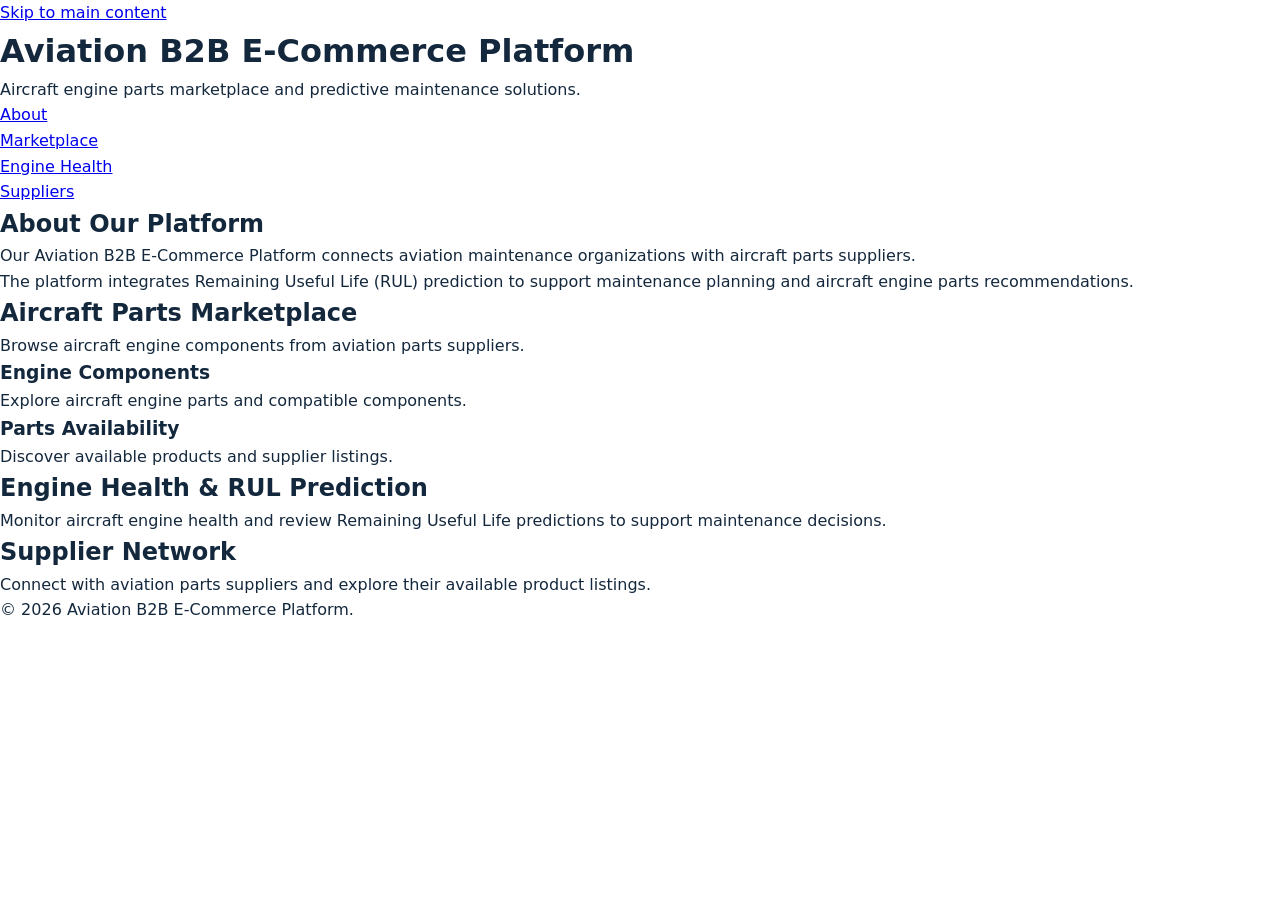
==== Excercise_2/index.html @ 1b57ef8e "feat(html): initialize exercise 2" ====
<!DOCTYPE html>
<html lang="en">
<head>
    <meta charset="UTF-8">
    <meta name="viewport" content="width=device-width, initial-scale=1.0">
    <title>Aviation B2B E-Commerce Platform</title>
    <link rel="stylesheet" href="./style.css">
</head>

<body>
    <!-- ATOMIC MILESTONE T-01: No div tags allowed -->
    <!-- Accessibility: Skip Link -->
    <a href="#main-content" class="skip-link">
        Skip to main content
    </a>
    <!-- Website Header -->
    <header role="banner">
        <h1>Aviation B2B E-Commerce Platform</h1>
        <p>
            Aircraft engine parts marketplace and
            predictive maintenance solutions.
        </p>
    </header>

    <!-- Primary Navigation -->
    <nav role="navigation" aria-label="Primary">
        <ul>
            <li>
                <a href="#about">About</a>
            </li>
            <li>
                <a href="#marketplace">Marketplace</a>
            </li>
            <li>
                <a href="#engine-health">Engine Health</a>
            </li>
            <li>
                <a href="#suppliers">Suppliers</a>
            </li>
        </ul>
    </nav>

    <!-- Main Content -->
    <main id="main-content" role="main">

        <!-- About Section -->
        <section id="about" aria-labelledby="about-heading">
            <h2 id="about-heading">About Our Platform</h2>

            <p>
                Our Aviation B2B E-Commerce Platform connects
                aviation maintenance organizations with
                aircraft parts suppliers.
            </p>

            <p>
                The platform integrates Remaining Useful Life
                (RUL) prediction to support maintenance planning
                and aircraft engine parts recommendations.
            </p>
        </section>

        <!-- Marketplace Section -->
        <section id="marketplace"
                 aria-labelledby="marketplace-heading">

            <h2 id="marketplace-heading">
                Aircraft Parts Marketplace
            </h2>
            <p>
                Browse aircraft engine components
                from aviation parts suppliers.
            </p>

            <article>
                <h3>Engine Components</h3>
                <p>
                    Explore aircraft engine parts
                    and compatible components.
                </p>
            </article>

            <article>
                <h3>Parts Availability</h3>
                <p>
                    Discover available products
                    and supplier listings.
                </p>
            </article>
        </section>

        <!-- Engine Health Section -->
        <section id="engine-health"
                 aria-labelledby="engine-health-heading">

            <h2 id="engine-health-heading">
                Engine Health & RUL Prediction
            </h2>

            <p>
                Monitor aircraft engine health
                and review Remaining Useful Life
                predictions to support maintenance decisions.
            </p>
        </section>

        <!-- Suppliers Section -->
        <section id="suppliers"
                 aria-labelledby="suppliers-heading">

            <h2 id="suppliers-heading">
                Supplier Network
            </h2>

            <p>
                Connect with aviation parts suppliers
                and explore their available product listings.
            </p>
        </section>

    </main>

    <!-- Website Footer -->
    <footer>
        <p>
            &copy; 2026 Aviation B2B E-Commerce Platform.
        </p>
    </footer>

</body>
</html>
---- Excercise_2/style.css ----
/* T-02A: Design Tokens & CSS Reset */

/* 1. Design Tokens */

:root {
    /* Color Palette */
    --color-primary: #143d63;
    --color-primary-hover: #205985;
    --color-accent: #007d91;

    --color-bg: #ffffff;
    --color-surface: #f1f5f9;
    --color-text: #14283d;
    --color-muted: #43566b;
    --color-border: #becbd6;

    /* Typography */
    --font-family: system-ui, -apple-system,
        BlinkMacSystemFont, "Segoe UI", sans-serif;

    --font-size-base: 1rem;
    --line-height-base: 1.6;

    /* Spacing */
    --space-xs: 0.25rem;
    --space-sm: 0.5rem;
    --space-md: 1rem;
    --space-lg: 1.5rem;
    --space-xl: 2rem;

    /* Borders */
    --radius-sm: 0.375rem;
    --radius-md: 0.75rem;

    /* Layout */
    --container-max: 1200px;
}

/* 2. Global CSS Reset */

*,
*::before,
*::after {
    box-sizing: border-box;
    margin: 0;
    padding: 0;
}

/* 3. Base Document Styles */

html {
    scroll-behavior: smooth;
}

body {
    font-family: var(--font-family);
    font-size: var(--font-size-base);
    line-height: var(--line-height-base);

    background-color: var(--color-bg);
    color: var(--color-text);
}

/* 4. Basic Accessibility */

:focus-visible {
    outline: 3px solid var(--color-accent);
    outline-offset: 3px;
}

@media (prefers-reduced-motion: reduce) {
    html {
        scroll-behavior: auto;
    }
}
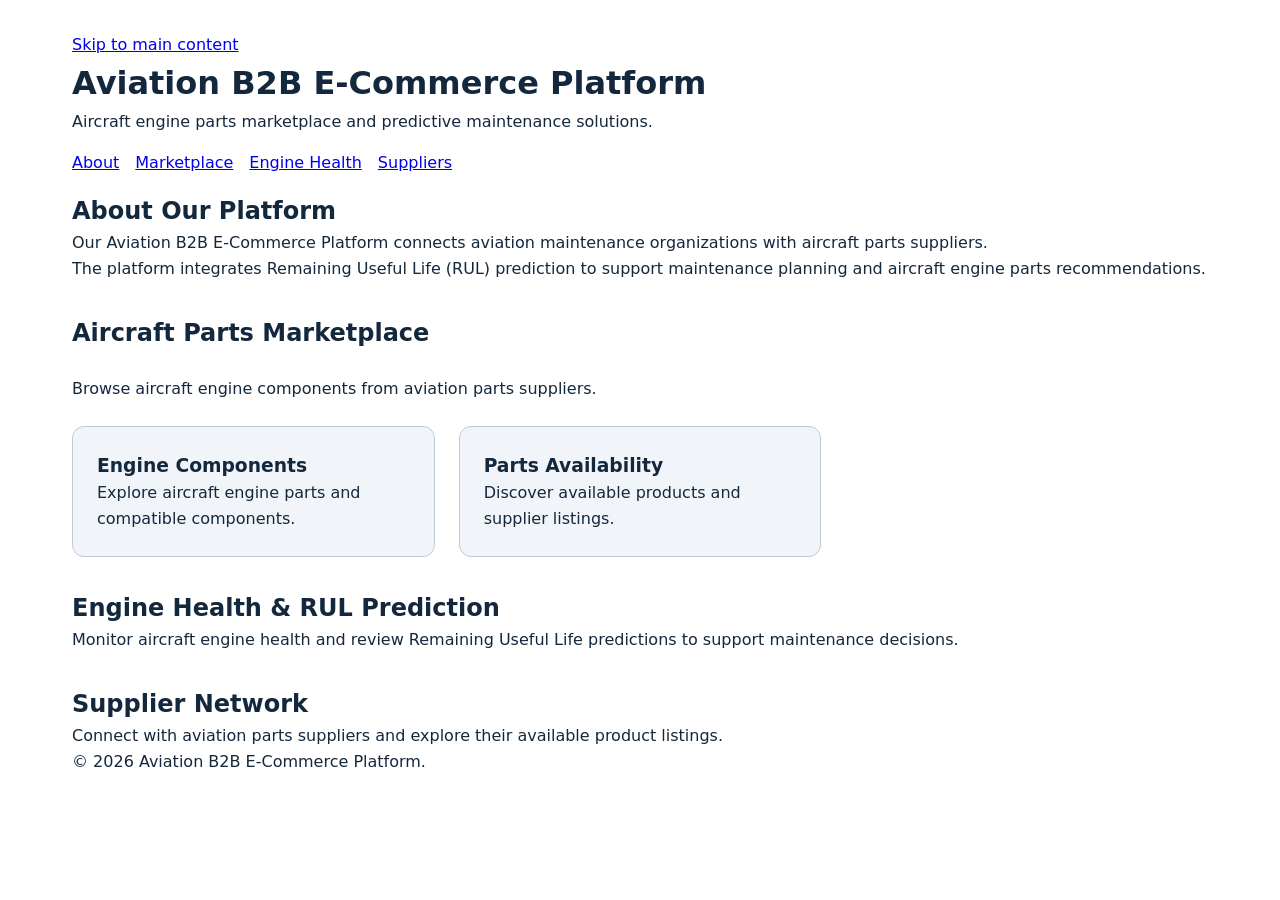
==== commit 4c90acc9: "feat(css): responsive grid" ====
--- a/Excercise_2/index.html
+++ b/Excercise_2/index.html
@@ -24,8 +24,8 @@
     </header>
 
     <!-- Primary Navigation -->
-    <nav role="navigation" aria-label="Primary">
-        <ul>
+    <nav class="navbar" role="navigation" aria-label="Primary">
+        <ul class="nav-links">
             <li>
                 <a href="#about">About</a>
             </li>
@@ -42,7 +42,7 @@
     </nav>
 
     <!-- Main Content -->
-    <main id="main-content" role="main">
+    <main id="main-content" class="page-grid" role="main">
 
         <!-- About Section -->
         <section id="about" aria-labelledby="about-heading">
@@ -62,7 +62,7 @@
         </section>
 
         <!-- Marketplace Section -->
-        <section id="marketplace"
+        <section id="marketplace" class="project-grid"
                  aria-labelledby="marketplace-heading">
 
             <h2 id="marketplace-heading">
@@ -73,7 +73,7 @@
                 from aviation parts suppliers.
             </p>
 
-            <article>
+            <article class="project-card">
                 <h3>Engine Components</h3>
                 <p>
                     Explore aircraft engine parts
@@ -81,7 +81,7 @@
                 </p>
             </article>
 
-            <article>
+            <article class="project-card">
                 <h3>Parts Availability</h3>
                 <p>
                     Discover available products
--- a/Excercise_2/style.css
+++ b/Excercise_2/style.css
@@ -73,4 +73,57 @@
     html {
         scroll-behavior: auto;
     }
+}
+
+/* T-02B: Responsive Flexbox and Grid layout */
+
+body {
+    max-width: var(--container-max);
+    margin: 0 auto;
+    padding: var(--space-md);
+}
+
+.navbar {
+    display: flex;
+    align-items: center;
+    justify-content: space-between;
+    gap: var(--space-md);
+    padding: var(--space-md) 0;
+}
+
+.nav-links {
+    display: flex;
+    flex-wrap: wrap;
+    gap: var(--space-md);
+    list-style: none;
+}
+
+.page-grid {
+    display: grid;
+    gap: var(--space-xl);
+}
+
+.project-grid {
+    display: grid;
+    grid-template-columns: repeat(auto-fit, minmax(min(100%, 280px), 1fr));
+    gap: var(--space-lg);
+}
+
+.project-grid > h2,
+.project-grid > p {
+    grid-column: 1 / -1;
+}
+
+.project-card {
+    min-width: 0;
+    padding: var(--space-lg);
+    background-color: var(--color-surface);
+    border: 1px solid var(--color-border);
+    border-radius: var(--radius-md);
+}
+
+@media (min-width: 48rem) {
+    body {
+        padding: var(--space-xl);
+    }
 }
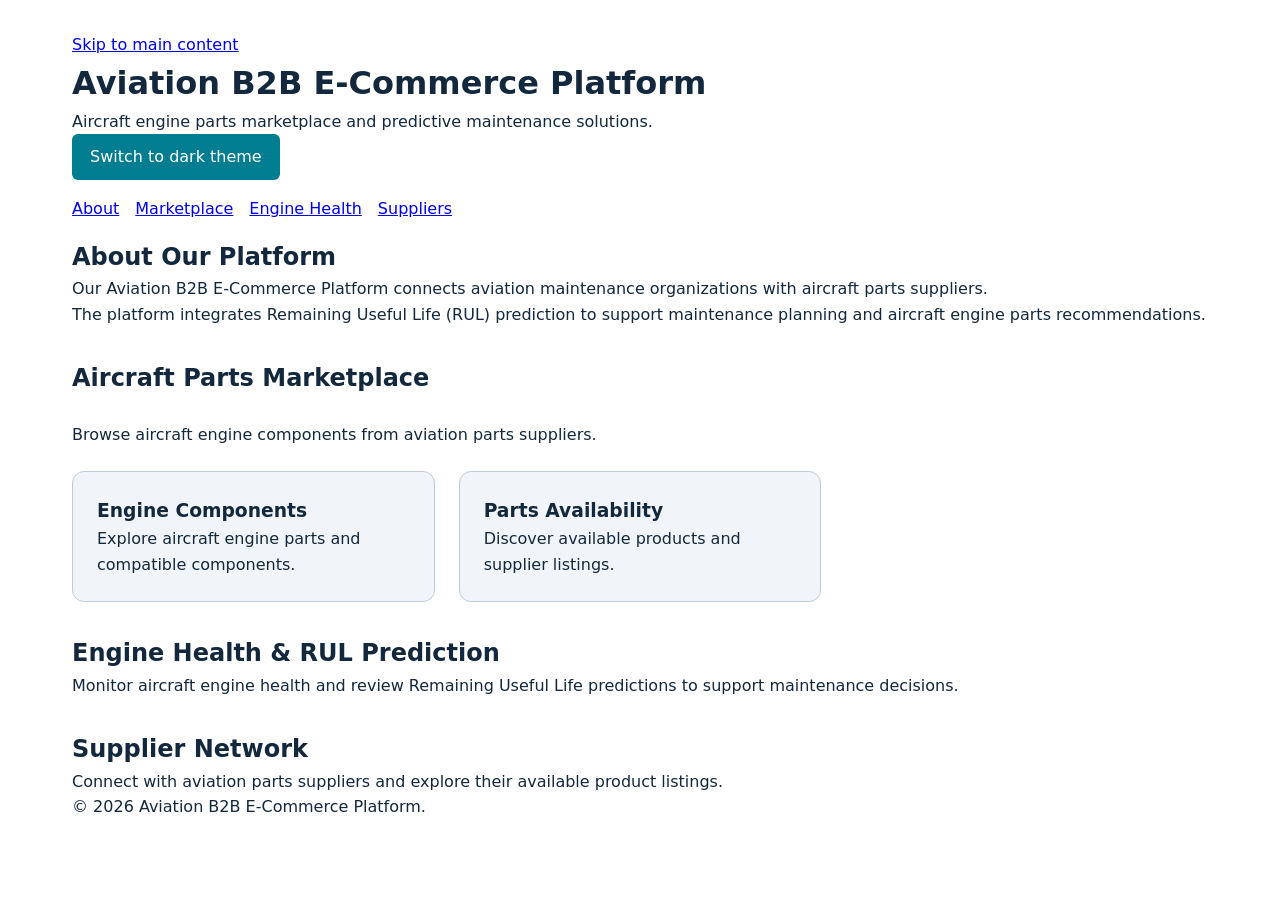
==== commit fd887107: "feat(js): dark mode engine" ====
--- a/Excercise_2/index.html
+++ b/Excercise_2/index.html
@@ -21,6 +21,9 @@
             Aircraft engine parts marketplace and
             predictive maintenance solutions.
         </p>
+        <button id="theme-btn" type="button" aria-pressed="false">
+            Switch to dark theme
+        </button>
     </header>
 
     <!-- Primary Navigation -->
@@ -128,5 +131,6 @@
         </p>
     </footer>
 
+    <script src="./theme-toggle.js" defer></script>
 </body>
 </html>
--- a/Excercise_2/style.css
+++ b/Excercise_2/style.css
@@ -37,6 +37,17 @@
     --container-max: 1200px;
 }
 
+[data-theme="dark"] {
+    --color-primary: #8ec5ff;
+    --color-primary-hover: #b9dcff;
+    --color-accent: #66e0ed;
+    --color-bg: #0f172a;
+    --color-surface: #1e293b;
+    --color-text: #f8fafc;
+    --color-muted: #cbd5e1;
+    --color-border: #64748b;
+}
+
 /* 2. Global CSS Reset */
 
 *,
@@ -60,6 +71,16 @@
 
     background-color: var(--color-bg);
     color: var(--color-text);
+}
+
+button {
+    padding: var(--space-sm) var(--space-md);
+    color: var(--color-bg);
+    background-color: var(--color-accent);
+    border: 2px solid transparent;
+    border-radius: var(--radius-sm);
+    cursor: pointer;
+    font: inherit;
 }
 
 /* 4. Basic Accessibility */
